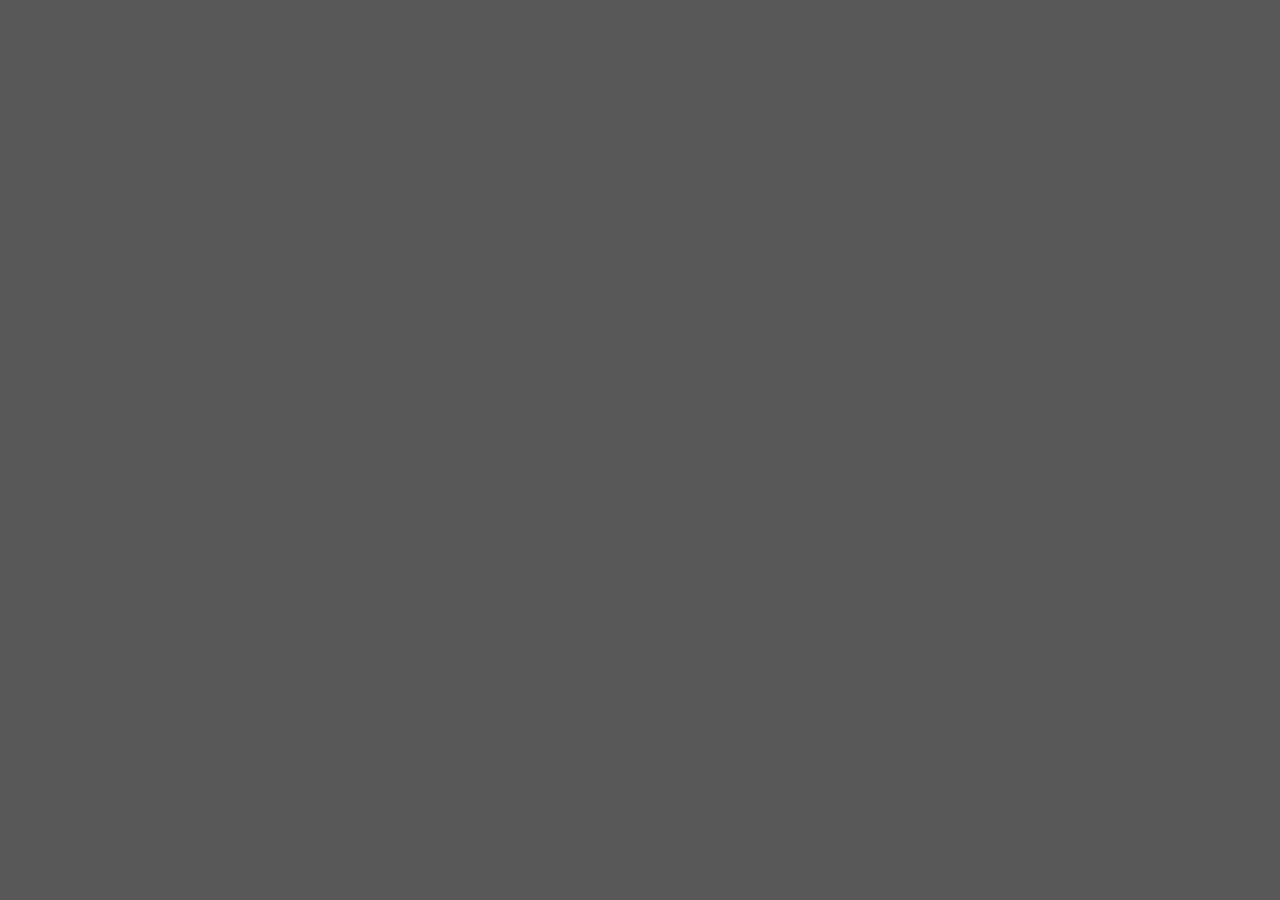
==== index.html @ 35d282f3 "funcionalidad basica" ====
<!DOCTYPE html>
<html lang="en">
<head>
    <meta charset="UTF-8">
    <meta http-equiv="X-UA-Compatible" content="IE=edge">
    <meta name="viewport" content="width=device-width, initial-scale=1.0">
    <title>TaTeTi</title>
    <link rel="stylesheet" href="/style.css">
</head>
<body>
    <!--scripts-->
    <header></header>

    <!--article-->
    <article id="tablero">

    </article>

    <!--scripts-->
    <footer></footer>
    
    <!--scripts-->
    <script type="module" src="app.js"></script>
</body>
</html>
---- style.css ----
:root{
    font-size: 62.5%;
}
body{
    margin: 0;
    padding: 0;
    text-align: center;
    background-color: rgb(88, 88, 88);
}


#tablero{
    display: grid;
    grid-template-columns: repeat(3, auto);
    margin: 10% 30%;
    height: 30rem;
}

.casilla{
    background-color: white;
    box-shadow: 0 0 0 3px black;
    cursor: pointer;
}

.casilla img{
    width: 100%;
}
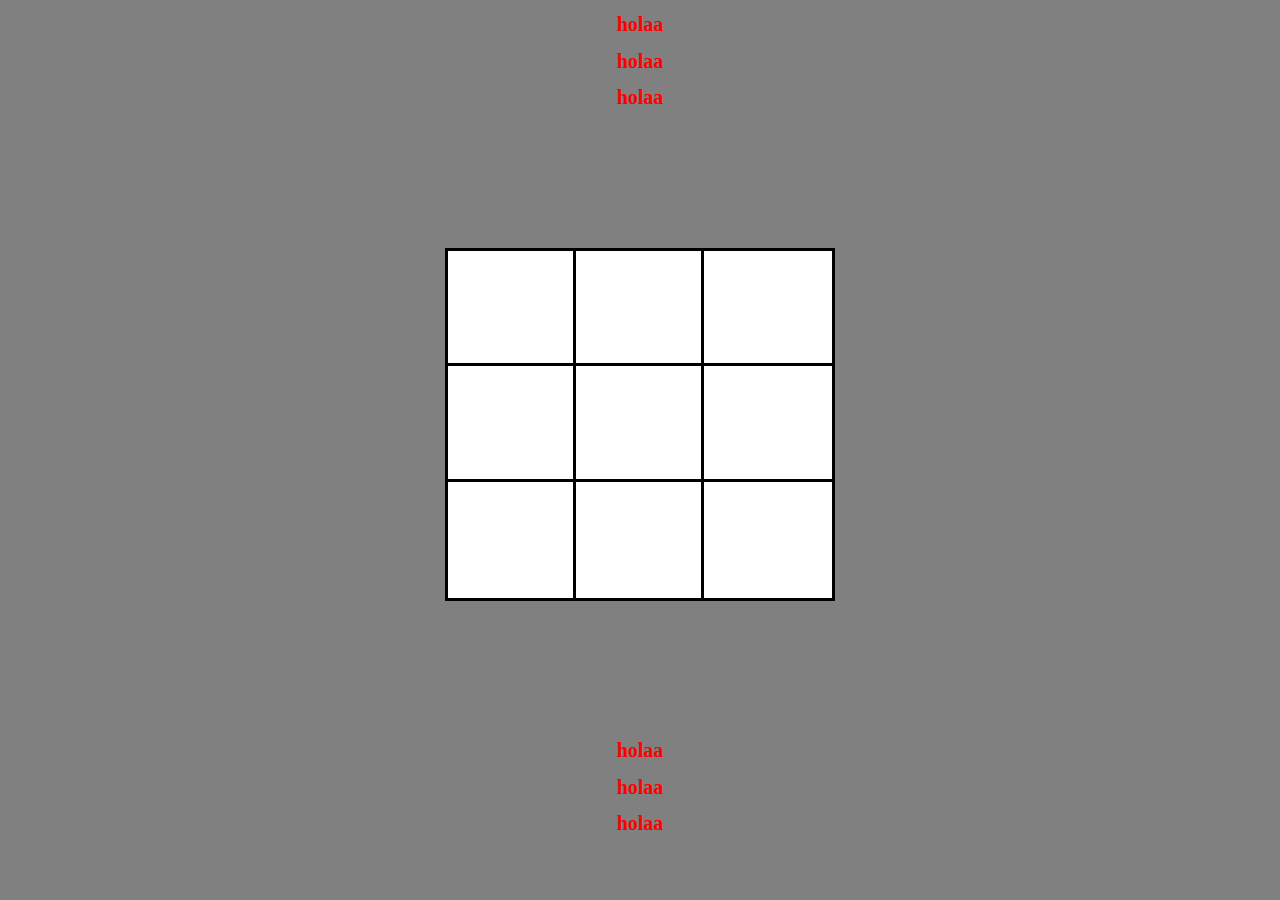
==== commit 30894ed7: ":+1:" ====
--- a/index.html
+++ b/index.html
@@ -8,16 +8,30 @@
     <link rel="stylesheet" href="/style.css">
 </head>
 <body>
-    <!--scripts-->
-    <header></header>
-
-    <!--article-->
-    <article id="tablero">
-
-    </article>
-
-    <!--scripts-->
-    <footer></footer>
+    <div class="wrapped">
+        <!--header-->
+        <header>
+            <div class="conteiner-header">
+                <div><h1>holaa</h1></div>
+                <div><h1>holaa</h1></div>
+                <div><h1>holaa</h1></div>
+            </div>
+        </header>
+        <!--article-->
+        <article>
+            <div id="tablero">
+            </div>
+        </article>
+    </div>
+    
+    <!--footer-->
+    <footer>
+        <div class="conteiner-footer">
+            <div><h1>holaa</h1></div>
+            <div><h1>holaa</h1></div>
+            <div><h1>holaa</h1></div>
+        </div>
+    </footer>
     
     <!--scripts-->
     <script type="module" src="app.js"></script>
--- a/style.css
+++ b/style.css
@@ -2,26 +2,37 @@
     font-size: 62.5%;
 }
 body{
+    color: red;
     margin: 0;
     padding: 0;
     text-align: center;
-    background-color: rgb(88, 88, 88);
+    background-color: gray;
 }
 
+
+
+article{
+    width: 100%;
+    height: 100%;
+    background-color: gray;
+}
 
 #tablero{
     display: grid;
     grid-template-columns: repeat(3, auto);
-    margin: 10% 30%;
-    height: 30rem;
+    padding: 10% 35%;
 }
 
 .casilla{
     background-color: white;
     box-shadow: 0 0 0 3px black;
     cursor: pointer;
+    width: 100%;
 }
 
 .casilla img{
     width: 100%;
-}+}
+
+
+
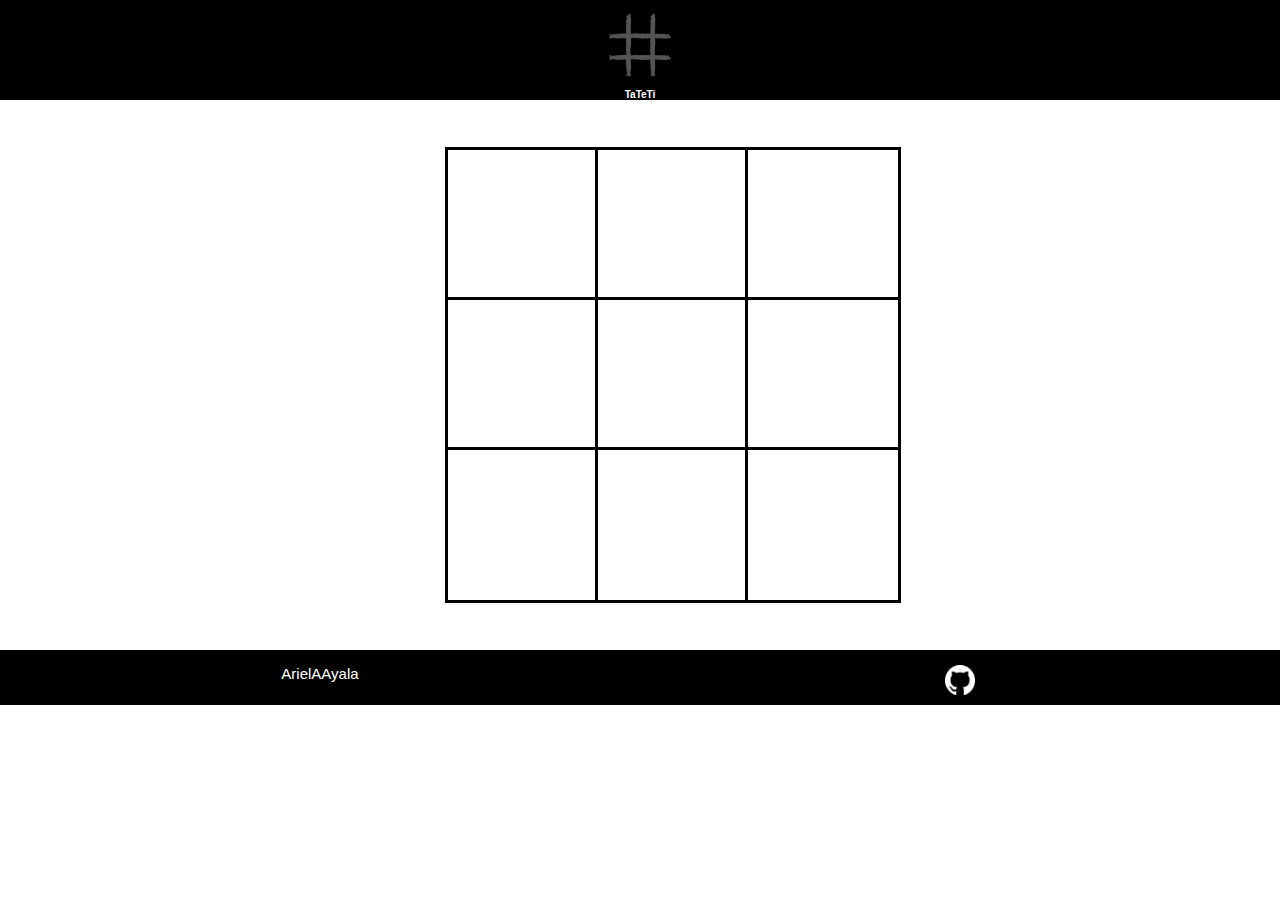
==== commit 86f283df: ":+1:" ====
--- a/index.html
+++ b/index.html
@@ -8,29 +8,22 @@
     <link rel="stylesheet" href="/style.css">
 </head>
 <body>
-    <div class="wrapped">
-        <!--header-->
-        <header>
-            <div class="conteiner-header">
-                <div><h1>holaa</h1></div>
-                <div><h1>holaa</h1></div>
-                <div><h1>holaa</h1></div>
-            </div>
-        </header>
-        <!--article-->
-        <article>
-            <div id="tablero">
-            </div>
-        </article>
-    </div>
+    <!--header-->
+    <header class="conteiner-header">
+        <div><img src="/imagenes/logo.png" title="Ta Te Ti" alt=""></div>
+        <div><h1>TaTeTi</h1></div>
+    </header>
+    <!--article-->
+    <article>
+        <div id="tablero">
+        </div>
+    </article>
+
     
     <!--footer-->
-    <footer>
-        <div class="conteiner-footer">
-            <div><h1>holaa</h1></div>
-            <div><h1>holaa</h1></div>
-            <div><h1>holaa</h1></div>
-        </div>
+    <footer class="conteiner-footer">
+        <div class="pie"><a title="Usuario GitHub" target="_blank" rel="noopener" href="https://github.com/arielAayala">ArielAAyala</a></div>
+        <div class="pie"><a title="Proyecto GitHub" rel="noopener" target="_blank" href="https://github.com/arielAayala/TaTeTi-APP-1"><img src="/imagenes/GitHub-Logo.png" alt=""></a></div>
     </footer>
     
     <!--scripts-->
--- a/style.css
+++ b/style.css
@@ -1,38 +1,87 @@
 :root{
     font-size: 62.5%;
+    
 }
 body{
-    color: red;
+    font-family:Arial, Helvetica, sans-serif;
+    color: white;
     margin: 0;
     padding: 0;
     text-align: center;
-    background-color: gray;
 }
 
+/*header*/
+header{
+    background-color: black;
+}
+.conteiner-header{
+    width: 100%;
+    display: grid;
+    grid-template-columns: repeat(1,auto);
+    height: 10em;
+    top: 0;
+}
+.conteiner-header div img{
+    height: 7em;
+    padding-top: 1em;
+}
+.conteiner-header div h1{
+    font-size: 1em;
+}
 
-
+/*tablero*/
 article{
     width: 100%;
     height: 100%;
-    background-color: gray;
+    background-color: white;
 }
 
 #tablero{
     display: grid;
     grid-template-columns: repeat(3, auto);
-    padding: 10% 35%;
+    width: 30%;
+    padding: 5rem 35%;
 }
 
 .casilla{
     background-color: white;
     box-shadow: 0 0 0 3px black;
     cursor: pointer;
-    width: 100%;
+    width: 15em;
+    height: 15em;
+    justify-self: center;
+
 }
 
 .casilla img{
     width: 100%;
+    height: 100%;
+}
+/*footer*/
+.conteiner-footer{
+    position: absolute;
+    width: 100%;
+    display: grid;
+    grid-template-columns: repeat(2,50%);
+    background-color: black;
+    height: 5.5em;
+}
+
+.pie{
+    width: 100%;
+    height: 5em;
+    font-size: 0.75rem;
+    padding-top: 2em;
+}
+
+.pie a{
+    text-decoration: none;
+    color: inherit;
+    font-size: 2em;
+}
+
+.pie a img{
+    height: 80%;
 }
 
 
-
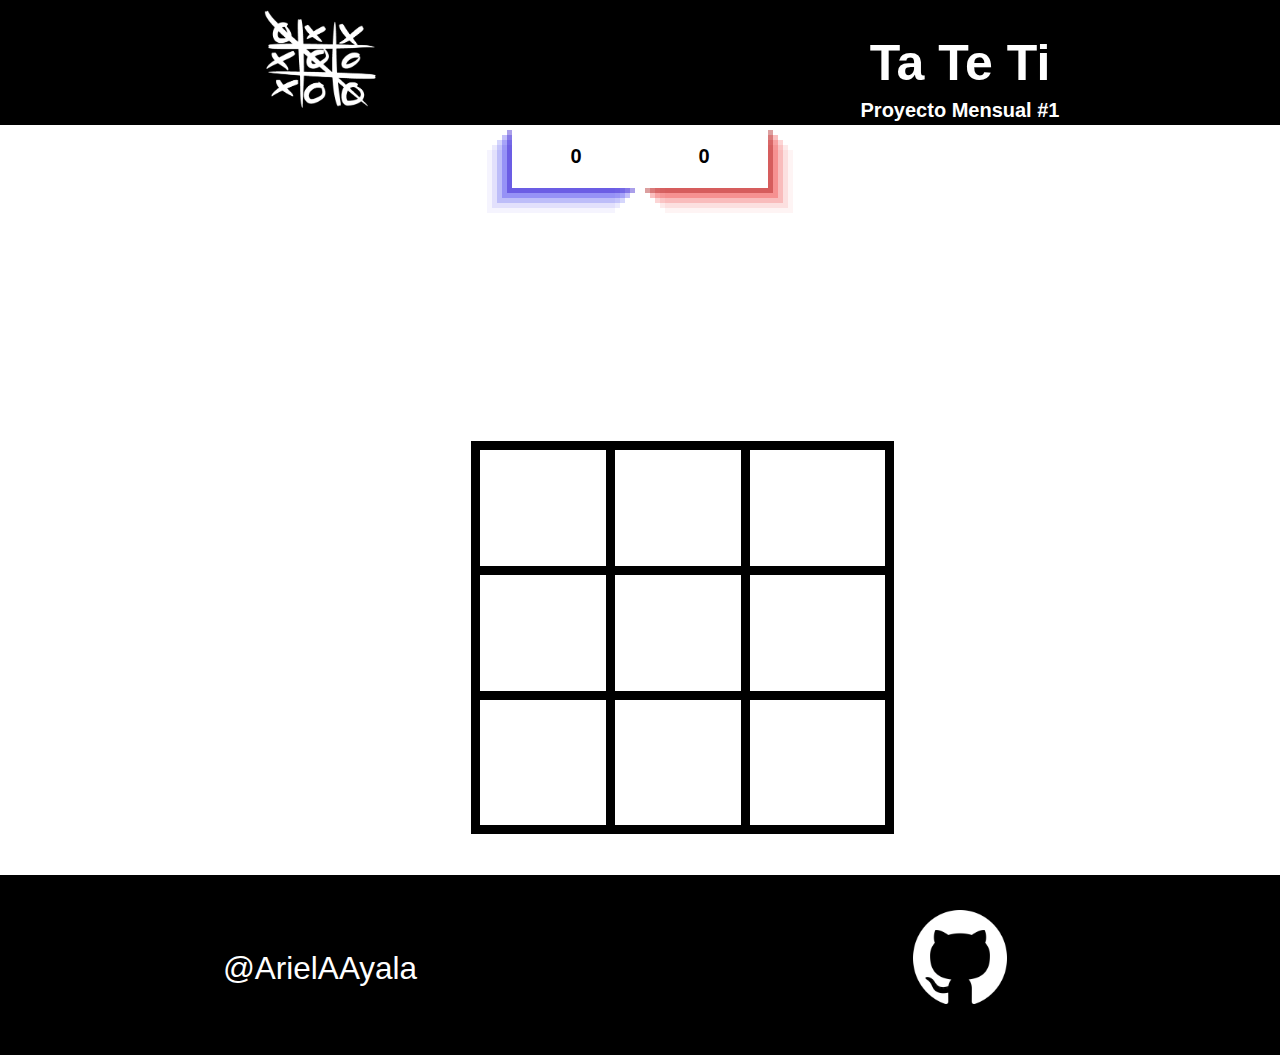
==== commit 7cbf1f0b: ":-1:  intento de tateti" ====
--- a/index.html
+++ b/index.html
@@ -11,19 +11,26 @@
     <!--header-->
     <header class="conteiner-header">
         <div><img src="/imagenes/logo.png" title="Ta Te Ti" alt=""></div>
-        <div><h1>TaTeTi</h1></div>
+        <div></div>
+        <div><h1>Ta Te Ti</h1><h3>Proyecto Mensual #1</h3>
+        </div>
     </header>
+    
     <!--article-->
     <article>
+        <div id="puntaje">
+            <div id="X"><h3>0</h3></div>
+            <div></div>
+            <div id="O"><h3>0</h3></div>
+        </div>
         <div id="tablero">
         </div>
     </article>
 
-    
     <!--footer-->
     <footer class="conteiner-footer">
-        <div class="pie"><a title="Usuario GitHub" target="_blank" rel="noopener" href="https://github.com/arielAayala">ArielAAyala</a></div>
-        <div class="pie"><a title="Proyecto GitHub" rel="noopener" target="_blank" href="https://github.com/arielAayala/TaTeTi-APP-1"><img src="/imagenes/GitHub-Logo.png" alt=""></a></div>
+        <div class="pie"><a id="usuario" title="Usuario GitHub" target="_blank" rel="noopener" href="https://github.com/arielAayala">@ArielAAyala</a></div>
+        <div class="pie"><a  title="Proyecto GitHub" rel="noopener" target="_blank" href="https://github.com/arielAayala/TaTeTi-APP-1"><img id="proyecto" src="/imagenes/GitHub-Logo.png" alt=""></a></div>
     </footer>
     
     <!--scripts-->
--- a/style.css
+++ b/style.css
@@ -1,7 +1,8 @@
 :root{
     font-size: 62.5%;
-    
+    background-color: black;
 }
+
 body{
     font-family:Arial, Helvetica, sans-serif;
     color: white;
@@ -14,49 +15,86 @@
 header{
     background-color: black;
 }
+
 .conteiner-header{
     width: 100%;
     display: grid;
-    grid-template-columns: repeat(1,auto);
+    grid-template-columns: 1fr 0 1fr;
+    height: 12.5em;
+}
+
+.conteiner-header div img{
     height: 10em;
-    top: 0;
-}
-.conteiner-header div img{
-    height: 7em;
     padding-top: 1em;
 }
+
 .conteiner-header div h1{
-    font-size: 1em;
+    font-size: 5em;
+    text-align: center;
+}
+.conteiner-header div h3{
+    margin-top: -1.3em;
+    font-size: 2em;
+    text-align: center;
 }
 
-/*tablero*/
+
+
+
+
 article{
     width: 100%;
-    height: 100%;
+    height: 75em;
     background-color: white;
 }
 
+
+/*puntajes*/
+#puntaje{
+    display: grid;
+    width: 20%;
+    height: 5em;
+    color: black;
+    padding: 0 40%;
+    grid-template-columns: 1fr 0 1fr;  
+}
+
+#puntaje h3{
+    font-size: 2em;
+}
+
+#O{
+    box-shadow: rgba(168, 15, 15, 0.4) 5px 5px, rgba(240, 46, 46, 0.3) 10px 10px, rgba(240, 46, 46, 0.2) 15px 15px, rgba(240, 46, 46, 0.1) 20px 20px, rgba(240, 46, 46, 0.05) 25px 25px;
+}
+
+#X{
+    box-shadow: rgba(43, 15, 202, 0.4) -5px 5px, rgba(59, 46, 240, 0.3) -10px 10px, rgba(46, 49, 240, 0.2) -15px 15px, rgba(59, 46, 240, 0.1) -20px 20px, rgba(65, 46, 240, 0.05) -25px 25px;
+}
+/*tablero*/
 #tablero{
     display: grid;
     grid-template-columns: repeat(3, auto);
-    width: 30%;
-    padding: 5rem 35%;
+    width: 20%;
+    padding: 20rem 40% 0;
+
 }
 
 .casilla{
     background-color: white;
-    box-shadow: 0 0 0 3px black;
+    box-shadow: 0 0 0 9px black;
     cursor: pointer;
-    width: 15em;
+    width: 17.5em;
     height: 15em;
     justify-self: center;
-
+    
 }
 
 .casilla img{
-    width: 100%;
-    height: 100%;
+    padding: 7% 11% 13% 9%;
+    width: 80%;
+    height: 80%;
 }
+
 /*footer*/
 .conteiner-footer{
     position: absolute;
@@ -64,24 +102,83 @@
     display: grid;
     grid-template-columns: repeat(2,50%);
     background-color: black;
-    height: 5.5em;
+    height: 7.5em;
 }
 
 .pie{
     width: 100%;
-    height: 5em;
-    font-size: 0.75rem;
-    padding-top: 2em;
+    height: 7em;
+    font-size: 1.5em;
+    padding-top: 5em;
 }
 
-.pie a{
+#usuario{
     text-decoration: none;
     color: inherit;
-    font-size: 2em;
+    font-size: 2.1em;
+    padding-top: 4em;
 }
 
-.pie a img{
-    height: 80%;
+#proyecto{
+    margin-top: -2.7em;
+    height: 90%;
 }
 
 
+@media (max-width: 576px) { 
+    .casilla{
+        width: 8.5em;
+        height: 7.5em;       
+    }
+    #tablero{
+        width: 40%;
+        padding: 33.5rem 35% 0 25%;
+    }
+ }
+
+@media (max-width: 768px) and  (min-width:576px){ 
+    .casilla{
+        width: 11.5em;
+        height: 10.5em;       
+    }
+    #tablero{
+        width: 40%;
+        padding: 33.5rem 33% 0 27%;
+    }
+ }
+
+@media (max-width: 1024px) and  (min-width:768px){ 
+    .casilla{
+        width: 11.5em;
+        height: 10.5em;       
+    }
+    #tablero{
+        width: 30%;
+        padding: 33.5rem 35% 0;
+    }
+ }
+
+@media (max-width: 1400px) and  (min-width:1024px){
+    .casilla{
+        width: 13.5em;
+        height: 12.5em;       
+    }
+    #tablero{
+        width: 25%;
+        padding: 27.5rem 37.5% 0;
+    }
+ }
+
+@media (max-width: 1920px ) and (min-width:1400px) {
+    .casilla{
+        width: 15.5em;
+        height: 14em;
+
+    }
+
+    #tablero{
+        width: 25%;
+        padding: 23rem 37.5% 0;
+    }
+ }
+
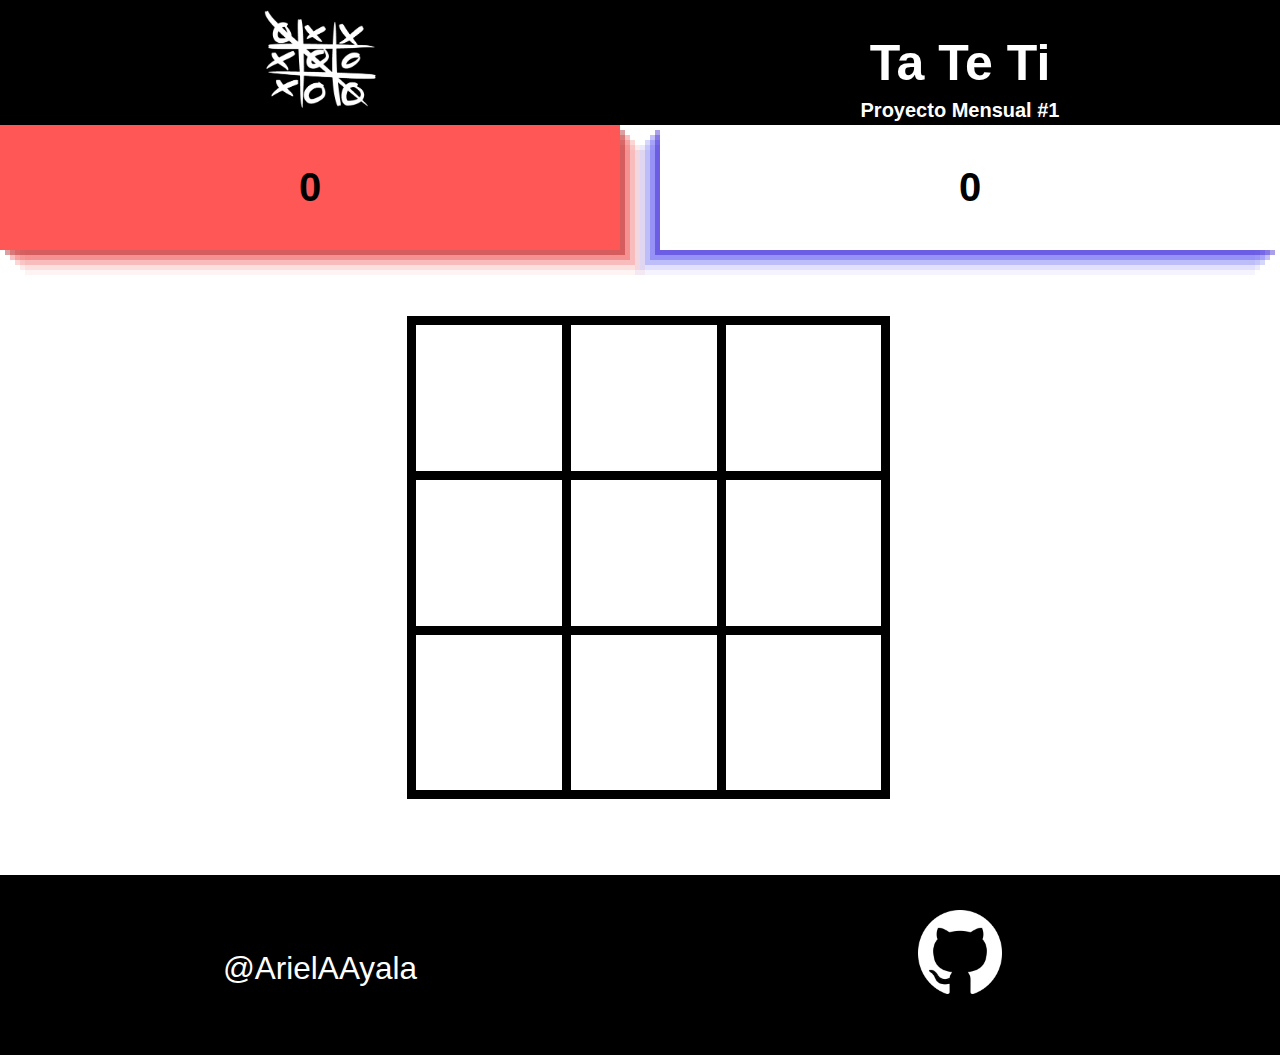
==== commit 8cf4996f: ":+1:" ====
--- a/index.html
+++ b/index.html
@@ -19,9 +19,9 @@
     <!--article-->
     <article>
         <div id="puntaje">
-            <div id="X"><h3>0</h3></div>
+            <div id="O" class="jugadorActualO"><h3>0</h3></div>
             <div></div>
-            <div id="O"><h3>0</h3></div>
+            <div id="X" ><h3>0</h3></div>
         </div>
         <div id="tablero">
         </div>
--- a/style.css
+++ b/style.css
@@ -52,15 +52,15 @@
 /*puntajes*/
 #puntaje{
     display: grid;
-    width: 20%;
+    width: 100%;
     height: 5em;
     color: black;
-    padding: 0 40%;
-    grid-template-columns: 1fr 0 1fr;  
+    grid-template-columns: 1fr 0 1fr; 
+    gap: 2em; 
 }
 
 #puntaje h3{
-    font-size: 2em;
+    font-size: 4em;
 }
 
 #O{
@@ -69,6 +69,14 @@
 
 #X{
     box-shadow: rgba(43, 15, 202, 0.4) -5px 5px, rgba(59, 46, 240, 0.3) -10px 10px, rgba(46, 49, 240, 0.2) -15px 15px, rgba(59, 46, 240, 0.1) -20px 20px, rgba(65, 46, 240, 0.05) -25px 25px;
+}
+
+.jugadorActualO{
+    background-color: rgb(255, 86, 86);
+}
+
+.jugadorActualX{
+    background-color: rgb(38, 80, 219);
 }
 /*tablero*/
 #tablero{
@@ -76,6 +84,7 @@
     grid-template-columns: repeat(3, auto);
     width: 20%;
     padding: 20rem 40% 0;
+    margin: auto;
 
 }
 
@@ -121,64 +130,102 @@
 
 #proyecto{
     margin-top: -2.7em;
-    height: 90%;
-}
-
-
-@media (max-width: 576px) { 
-    .casilla{
-        width: 8.5em;
-        height: 7.5em;       
-    }
-    #tablero{
-        width: 40%;
-        padding: 33.5rem 35% 0 25%;
-    }
- }
-
-@media (max-width: 768px) and  (min-width:576px){ 
+    height: 80%;
+}
+
+
+/*media queries*/
+
+@media (min-width: 320px) { 
+    .casilla{
+        width: 7.5em;
+        height: 7.5em;         
+    }
+    #tablero{
+        width: 10%;
+        padding: 15rem 60% 0% 0%;
+    }
+ }
+
+@media (min-width: 375px) { 
+    .casilla{
+        width: 9.5em;
+        height: 9.5em;         
+    }
+    #tablero{
+        width: 10%;
+        padding: 15rem 65% 0% 0%;
+    }
+ }
+
+
+@media (min-width: 425px) { 
     .casilla{
         width: 11.5em;
-        height: 10.5em;       
-    }
-    #tablero{
-        width: 40%;
-        padding: 33.5rem 33% 0 27%;
-    }
- }
-
-@media (max-width: 1024px) and  (min-width:768px){ 
-    .casilla{
-        width: 11.5em;
-        height: 10.5em;       
-    }
-    #tablero{
-        width: 30%;
-        padding: 33.5rem 35% 0;
-    }
- }
-
-@media (max-width: 1400px) and  (min-width:1024px){
-    .casilla{
-        width: 13.5em;
-        height: 12.5em;       
-    }
-    #tablero{
-        width: 25%;
-        padding: 27.5rem 37.5% 0;
-    }
- }
-
-@media (max-width: 1920px ) and (min-width:1400px) {
-    .casilla{
-        width: 15.5em;
-        height: 14em;
-
-    }
-
-    #tablero{
-        width: 25%;
-        padding: 23rem 37.5% 0;
-    }
- }
-
+        height: 11.5em;         
+    }
+    #tablero{
+        width: 10%;
+        padding: 15rem 70% 0% 0%;
+    }
+ }
+
+@media (min-width:768px){ 
+    .casilla{
+        width: 15.5em;
+        height: 15.5em;       
+    }
+    #tablero{
+        width: 20%;
+        padding: 15rem 40% 0 10%;
+    }
+ }
+
+ @media (min-width: 1024px) {
+    .casilla{
+        width: 15.5em;
+        height: 15.5em;       
+    }
+    #tablero{
+        width: 20%;
+        padding: 15rem 40% 0 25%;
+    }
+ }
+
+@media (min-width: 1440px) {
+    .casilla{
+        width: 15.5em;
+        height: 15.5em;       
+    }
+    #tablero{
+        width: 20%;
+        padding: 15rem 40% 0 34%;
+    }
+ }
+
+ @media (min-width: 1920px ){
+    .casilla{
+        width: 15.5em;
+        height: 15.5em;
+    }
+
+    #tablero{
+        width: 15%;
+        padding: 15rem 42.5% 0 37.5% ;
+    }
+ }
+
+ @media (min-width: 2560px ){
+    .casilla{
+        width: 15.5em;
+        height: 15.5em;
+    }
+
+    #tablero{
+        width: 15%;
+        padding: 15rem 42.5% 0 39% ;
+    }
+ }
+
+
+
